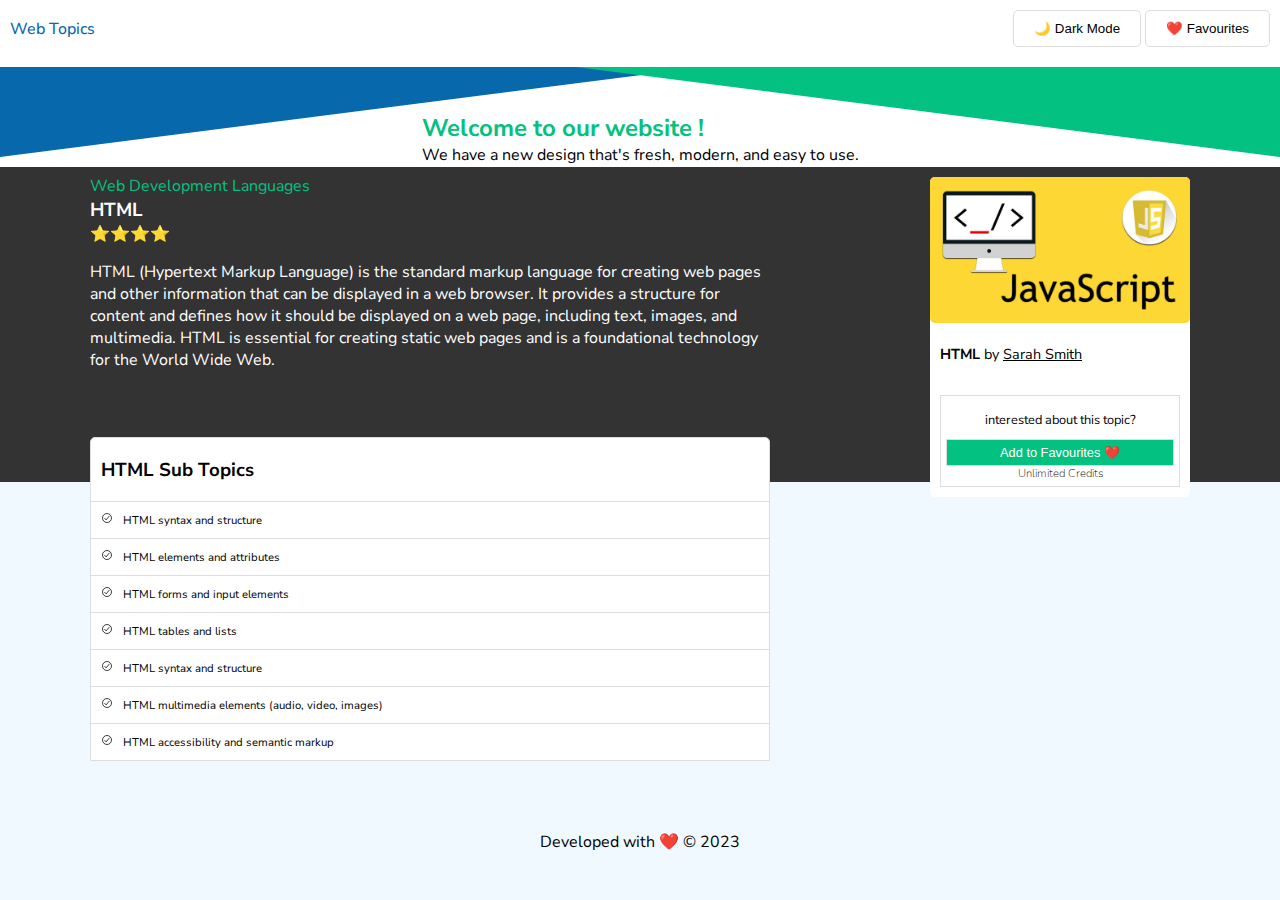
==== details.html @ 9f4419fd "creating the details page - fix styling issues" ====
<!DOCTYPE html>
<html lang="en">

<head>
    <meta charset="UTF-8">
    <meta name="viewport" content="width=device-width, initial-scale=1.0">
    <title>details</title>
    <link rel="preconnect" href="https://fonts.googleapis.com">
    <link rel="preconnect" href="https://fonts.gstatic.com" crossorigin>
    <link
        href="https://fonts.googleapis.com/css2?family=Nunito+Sans:ital,opsz,wght@0,6..12,200..1000;1,6..12,200..1000&display=swap"
        rel="stylesheet">
    <link rel="stylesheet" type="text/css" href="variables.css">
    <link rel="stylesheet" type="text/css" href="details.css">
</head>

<body>


    <header>
        <div class="header_nav">
            <div class="logo">Web Topics</div>
            <div class="header_buttons">
                <button>🌙 Dark Mode</button>
                <button>❤️ Favourites</button>
            </div>
        </div>
        <div class="header_welcome">
            <div class="triangle_blue"></div>
            <div class="triangle_green"></div>
            <div class="header_message">
                <h1>Welcome to our website !</h1>
                <p>We have a new design that's fresh, modern, and easy to use.</p>
            </div>
        </div>
    </header>
    <main>
        <div class="background">
            <div class="black-bg"></div>
        </div>
        <div class="main_container">

            <div class="container_details">
                <div class="details_header">
                    <p>Web Development Languages</p>
                    <h3>HTML</h3>
                    <div>⭐⭐⭐⭐</div>

                </div>
                <p class="details_content">HTML (Hypertext Markup Language) is the standard markup language for creating
                    web
                    pages and other information that can be displayed in a web browser. It provides a structure for
                    content
                    and defines how it should be displayed on a web page, including text, images, and multimedia. HTML
                    is
                    essential for creating static web pages and is a foundational technology for the World Wide Web.</p>

            </div>
            <div class="details_card">
                <img src="/assets/javascript.jpg" />
                <p><strong>HTML</strong> by <a>Sarah Smith</a></p>
                <div class="details_card--content">
                    <p>interested about this topic?</p>
                    <button>Add to Favourites ❤️</button>
                    <small>Unlimited Credits</small>
                </div>
            </div>
            <div class="list_container">
                <h3>HTML Sub Topics</h3>
                <ul class="list">
                    <li class="list-item"><span><svg xmlns="http://www.w3.org/2000/svg" class="ionicon"
                                viewBox="0 0 512 512" height="12" width="12">
                                <path d="M448 256c0-106-86-192-192-192S64 150 64 256s86 192 192 192 192-86 192-192z"
                                    fill="none" stroke="currentColor" stroke-miterlimit="10" stroke-width="32" />
                                <path fill="none" stroke="currentColor" stroke-linecap="round" stroke-linejoin="round"
                                    stroke-width="32" d="M352 176L217.6 336 160 272" />
                            </svg></span>HTML syntax and
                        structure</li>
                    <li class="list-item"><span> <svg xmlns="http://www.w3.org/2000/svg" class="ionicon"
                                viewBox="0 0 512 512" height="12" width="12">
                                <path d="M448 256c0-106-86-192-192-192S64 150 64 256s86 192 192 192 192-86 192-192z"
                                    fill="none" stroke="currentColor" stroke-miterlimit="10" stroke-width="32" />
                                <path fill="none" stroke="currentColor" stroke-linecap="round" stroke-linejoin="round"
                                    stroke-width="32" d="M352 176L217.6 336 160 272" />
                            </svg>
                        </span>HTML elements and attributes</li>
                    <li class="list-item"><span> <svg xmlns="http://www.w3.org/2000/svg" class="ionicon"
                                viewBox="0 0 512 512" height="12" width="12">
                                <path d="M448 256c0-106-86-192-192-192S64 150 64 256s86 192 192 192 192-86 192-192z"
                                    fill="none" stroke="currentColor" stroke-miterlimit="10" stroke-width="32" />
                                <path fill="none" stroke="currentColor" stroke-linecap="round" stroke-linejoin="round"
                                    stroke-width="32" d="M352 176L217.6 336 160 272" />
                            </svg></span>HTML forms and input elements</li>
                    <li class="list-item"><span> <svg xmlns="http://www.w3.org/2000/svg" class="ionicon"
                                viewBox="0 0 512 512" height="12" width="12">
                                <path d="M448 256c0-106-86-192-192-192S64 150 64 256s86 192 192 192 192-86 192-192z"
                                    fill="none" stroke="currentColor" stroke-miterlimit="10" stroke-width="32" />
                                <path fill="none" stroke="currentColor" stroke-linecap="round" stroke-linejoin="round"
                                    stroke-width="32" d="M352 176L217.6 336 160 272" />
                            </svg></span>HTML tables and lists</li>
                    <li class="list-item"><span> <svg xmlns="http://www.w3.org/2000/svg" class="ionicon"
                                viewBox="0 0 512 512" height="12" width="12">
                                <path d="M448 256c0-106-86-192-192-192S64 150 64 256s86 192 192 192 192-86 192-192z"
                                    fill="none" stroke="currentColor" stroke-miterlimit="10" stroke-width="32" />
                                <path fill="none" stroke="currentColor" stroke-linecap="round" stroke-linejoin="round"
                                    stroke-width="32" d="M352 176L217.6 336 160 272" />
                            </svg></span>HTML syntax and structure</li>
                    <li class="list-item"><span> <svg xmlns="http://www.w3.org/2000/svg" class="ionicon"
                                viewBox="0 0 512 512" height="12" width="12">
                                <path d="M448 256c0-106-86-192-192-192S64 150 64 256s86 192 192 192 192-86 192-192z"
                                    fill="none" stroke="currentColor" stroke-miterlimit="10" stroke-width="32" />
                                <path fill="none" stroke="currentColor" stroke-linecap="round" stroke-linejoin="round"
                                    stroke-width="32" d="M352 176L217.6 336 160 272" />
                            </svg></span>HTML multimedia elements (audio, video, images)
                    </li>
                    <li class="list-item"><span> <svg xmlns="http://www.w3.org/2000/svg" class="ionicon"
                                viewBox="0 0 512 512" height="12" width="12">
                                <path d="M448 256c0-106-86-192-192-192S64 150 64 256s86 192 192 192 192-86 192-192z"
                                    fill="none" stroke="currentColor" stroke-miterlimit="10" stroke-width="32" />
                                <path fill="none" stroke="currentColor" stroke-linecap="round" stroke-linejoin="round"
                                    stroke-width="32" d="M352 176L217.6 336 160 272" />
                            </svg></span>HTML accessibility and semantic markup</li>

                </ul>

            </div>

        </div>

    </main>
    <footer>


        <p>Developed with ❤️ &copy; 2023</p>

    </footer>
</body>

</html>
---- variables.css ----
:root {
    --brand-primary: #0768AC;
    --brand-secondary: #03C180;
    --bg_default: #FFFFFF;
    --bg_body: #F0F9FF;
    --lines-color: #DDDDDD;
    --body-text: #333333;
    --heart-color: #DC143C;
}
---- details.css ----
body {

    font-family: "Nunito Sans", sans-serif;
    background-color: var(--bg_body);
    box-sizing: border-box;
    margin: 0;
    min-height: 100vh;

}


.header_nav {
    display: flex;
    flex-direction: row;
    justify-content: space-between;
    align-items: center;
    padding: 10px;
    background-color: var(--bg_default);

}

.logo {
    color: var(--brand-primary);
    font-weight: 500;
}

.header_buttons button {
    background-color: var(--bg_default);
    border: 1px solid var(--lines-color);
    padding: 10px 20px;
    border-radius: 5px;
    cursor: pointer;
}

.header_welcome {
    background-color: var(--bg_default);
    width: 100%;
    min-height: 110px;
    display: flex;
    flex-direction: column;
    justify-content: center;
    align-items: center;
    overflow: hidden;
    position: relative;

}

.triangle_blue {
    position: absolute;
    z-index: 0;
    height: 0;
    width: 0;
    border-top: 10vh solid var(--brand-primary);
    border-right: 55vw solid transparent;
    margin: 0;
    padding: 0;
    left: 0;

}

.triangle_green {
    display: inline-block;
    position: absolute;
    z-index: 0;
    height: 0;
    width: 0;
    border-top: 10vh solid var(--brand-secondary);
    border-left: 55vw solid transparent;
    margin: 0;
    padding: 0;
    right: 0;

}

.header_message {
    z-index: 1;
    position: absolute;
    top: 50%;

}

.header_welcome h1 {
    color: var(--brand-secondary);
}


.header_welcome h1,
.header_welcome p {
    margin: 0;
    width: 100%;
}

.header_welcome h1 {
    font-size: 1.5em;
}

.search_nav {
    display: flex;
    align-items: center;
    justify-content: center;
    width: 100%;
    box-sizing: border-box;
    margin: 0;

}

main {
    position: relative;
    display: flex;
    flex-direction: column;
    justify-content: center;
    align-items: center;
    box-sizing: border-box;
    padding: 0;
    width: 100%;

}

.black-bg {
    position: absolute;
    height: 35vh;
    background-color: var(--body-text);
    width: 100%;
    z-index: 0;
    top: 0;
    left: 0;
}


.main_container {
    display: grid;
    grid-template-columns: repeat(8, 1fr);
    gap: 50px 20px;
    max-width: 1100px;
    margin: auto;
    grid-template-rows: auto auto auto;
    z-index: 1;

}

.container_details {
    display: flex;
    grid-column: 1/6;
    grid-row: 1;
    flex-direction: column;
    justify-content: start;
    align-items: start;
    color: var(--bg_default);
    padding: 0;
}

.details_header {
    width: 100%;
    display: flex;
    flex-direction: column;
    justify-content: start;
    align-items: start;
    padding-top: 0.5em;
    margin: 0;


}

.details_header h3 {
    color: var(--bg_default);
    margin: 0;
}

.details_header p {
    margin: 0;
    color: var(--brand-secondary);
}



.list_container {
    box-sizing: border-box;
    background-color: var(--bg_default);
    border: 1px solid var(--lines-color);
    border-top-left-radius: 5px;
    border-top-right-radius: 5px;
    display: flex;
    flex-direction: column;
    grid-row: 2/3;
    grid-column: 1/6
}

.list_container h3 {
    width: 100%;
    padding-left: 10px;
    text-align: left;
}


.list {
    display: flex;
    flex-direction: column;
    justify-content: start;
    align-items: start;
    margin: 0;
    padding: 0;

}


.list-item {
    list-style: none;
    padding: 10px;
    width: 100%;
    text-align: left;
    border-top: 1px solid var(--lines-color);
    box-sizing: border-box;
    font-size: 0.7em;

}

.list-item span {
    text-align: center;
    display: inline-block;
    margin-right: 10px;


}



footer {
    margin-top: 20px;
    width: 100%;
    text-align: center;
}


/*card details*/
.details_card {
    max-width: 400px;
    grid-column: 7/9;
    grid-row: 1/3;
    background-color: var(--bg_default);
    border-radius: 5px;
    max-height: 320px;
    display: flex;
    flex-direction: column;
    justify-content: space-between;
    margin-top: 10px;


}

.details_card p {
    text-align: left;
    margin: 10px;
    font-size: .9em;
}

.details_card p a {
    text-decoration: underline;
    cursor: pointer;
}

.details_card img {
    width: 100%;
    height: auto;
    border-radius: 5px;

}

.details_card .details_card--content {

    border: 1px solid var(--lines-color);
    padding: 5px;
    display: flex;
    flex-direction: column;
    justify-content: center;
    align-items: center;
    margin: 10px;

}

.details_card--content p {
    font-size: 0.8em;
    font-weight: 400;
    text-align: center;
}

.details_card--content small {
    font-size: 0.7em;
    font-weight: 200;
    text-align: center;
}

.details_card--content button {
    background-color: var(--brand-secondary);
    color: var(--bg_default);
    border: 1px solid var(--lines-color);
    width: 100%;
    cursor: pointer;
    text-align: center;
    padding: 5px 0;
    font-size: 0.8em;

}



@media (max-width: 768px) {

    .header_nav {
        padding: 10px 15px;
    }

    .logo {
        font-size: 1em;
    }

    .header_buttons {
        width: 50%;
        display: flex;
        gap: 8px;
    }

    .header_buttons button {
        padding: 0;

        font-size: 0.5em;
        border-radius: 4px;
    }




    .header_buttons button {
        width: 100%;

    }


    .header_welcome {
        padding: 0 10px;
        min-height: 100px;
    }

    .header_message {

        text-align: center;
    }

    .header_welcome h1 {
        font-size: 1em;
    }

    .header_welcome p {
        font-size: 0.7em;
    }

    .triangle_blue,
    .triangle_green {
        border-top-width: 7vh;
    }

    .main_container {
        display: flex;
        flex-direction: column;
        justify-content: center;
        align-items: center;
    }

    .container_details {
        padding-left: 10%;
    }


    .details_card {
        width: 90%;

        .details_card--content button {
            font-size: 0.8em;
            padding: 8px 0;
        }
    }

    .list_container {
        width: 100%;
        margin-left: 0;
    }
}
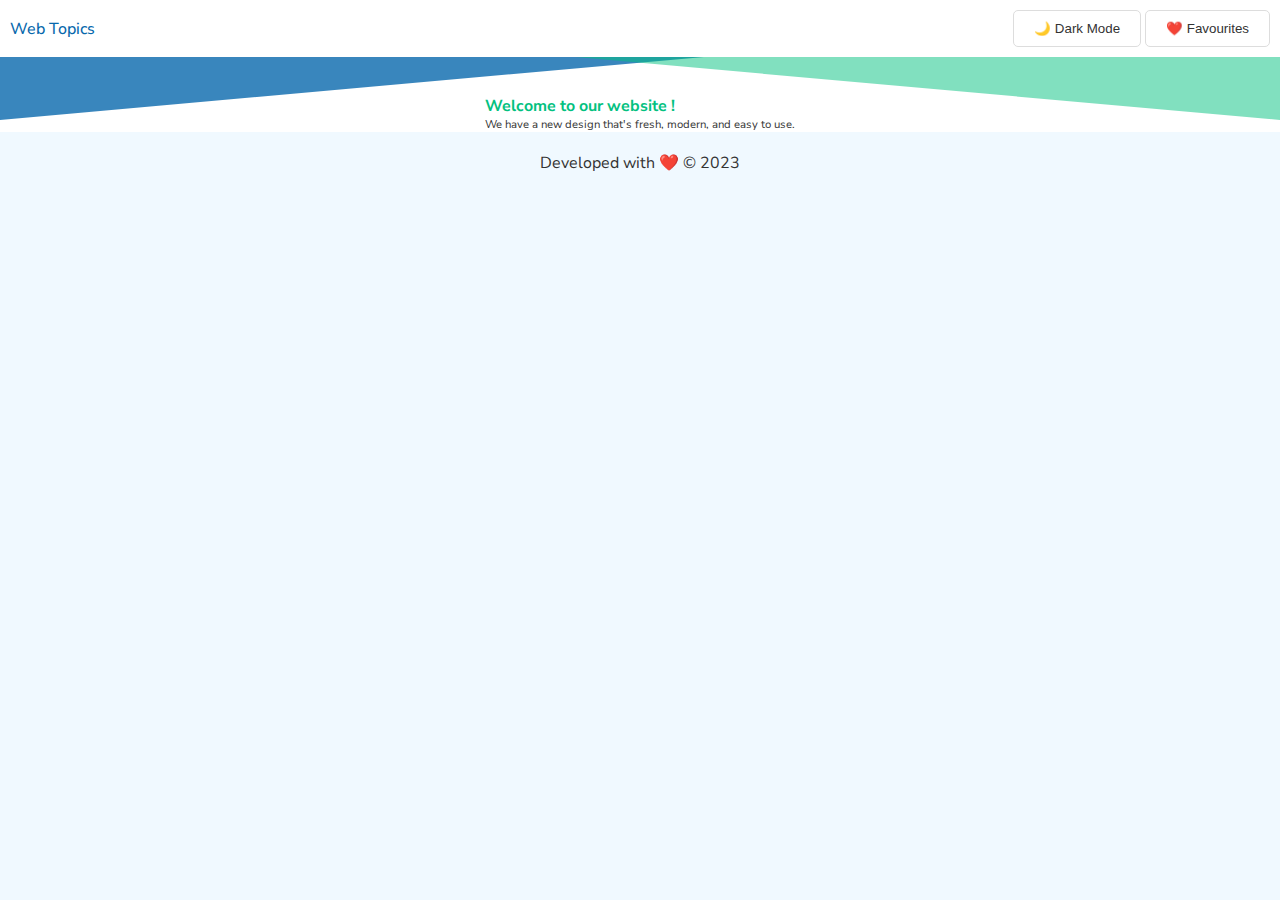
==== commit 67c8b91c: "details page" ====
--- a/details.html
+++ b/details.html
@@ -16,116 +16,29 @@
 
 <body>
 
-
     <header>
         <div class="header_nav">
             <div class="logo">Web Topics</div>
             <div class="header_buttons">
-                <button>🌙 Dark Mode</button>
-                <button>❤️ Favourites</button>
+                <button class="dark_mode--btn">🌙 Dark Mode</button>
+                <button class="favourites--btn">❤️ Favourites</button>
             </div>
         </div>
         <div class="header_welcome">
-            <div class="triangle_blue"></div>
-            <div class="triangle_green"></div>
+            <div class="triangle_container">
+                <div class="triangle_blue"></div>
+                <div class="triangle_green"></div>
+            </div>
             <div class="header_message">
                 <h1>Welcome to our website !</h1>
                 <p>We have a new design that's fresh, modern, and easy to use.</p>
             </div>
         </div>
+
+
     </header>
     <main>
-        <div class="background">
-            <div class="black-bg"></div>
-        </div>
-        <div class="main_container">
 
-            <div class="container_details">
-                <div class="details_header">
-                    <p>Web Development Languages</p>
-                    <h3>HTML</h3>
-                    <div>⭐⭐⭐⭐</div>
-
-                </div>
-                <p class="details_content">HTML (Hypertext Markup Language) is the standard markup language for creating
-                    web
-                    pages and other information that can be displayed in a web browser. It provides a structure for
-                    content
-                    and defines how it should be displayed on a web page, including text, images, and multimedia. HTML
-                    is
-                    essential for creating static web pages and is a foundational technology for the World Wide Web.</p>
-
-            </div>
-            <div class="details_card">
-                <img src="/assets/javascript.jpg" />
-                <p><strong>HTML</strong> by <a>Sarah Smith</a></p>
-                <div class="details_card--content">
-                    <p>interested about this topic?</p>
-                    <button>Add to Favourites ❤️</button>
-                    <small>Unlimited Credits</small>
-                </div>
-            </div>
-            <div class="list_container">
-                <h3>HTML Sub Topics</h3>
-                <ul class="list">
-                    <li class="list-item"><span><svg xmlns="http://www.w3.org/2000/svg" class="ionicon"
-                                viewBox="0 0 512 512" height="12" width="12">
-                                <path d="M448 256c0-106-86-192-192-192S64 150 64 256s86 192 192 192 192-86 192-192z"
-                                    fill="none" stroke="currentColor" stroke-miterlimit="10" stroke-width="32" />
-                                <path fill="none" stroke="currentColor" stroke-linecap="round" stroke-linejoin="round"
-                                    stroke-width="32" d="M352 176L217.6 336 160 272" />
-                            </svg></span>HTML syntax and
-                        structure</li>
-                    <li class="list-item"><span> <svg xmlns="http://www.w3.org/2000/svg" class="ionicon"
-                                viewBox="0 0 512 512" height="12" width="12">
-                                <path d="M448 256c0-106-86-192-192-192S64 150 64 256s86 192 192 192 192-86 192-192z"
-                                    fill="none" stroke="currentColor" stroke-miterlimit="10" stroke-width="32" />
-                                <path fill="none" stroke="currentColor" stroke-linecap="round" stroke-linejoin="round"
-                                    stroke-width="32" d="M352 176L217.6 336 160 272" />
-                            </svg>
-                        </span>HTML elements and attributes</li>
-                    <li class="list-item"><span> <svg xmlns="http://www.w3.org/2000/svg" class="ionicon"
-                                viewBox="0 0 512 512" height="12" width="12">
-                                <path d="M448 256c0-106-86-192-192-192S64 150 64 256s86 192 192 192 192-86 192-192z"
-                                    fill="none" stroke="currentColor" stroke-miterlimit="10" stroke-width="32" />
-                                <path fill="none" stroke="currentColor" stroke-linecap="round" stroke-linejoin="round"
-                                    stroke-width="32" d="M352 176L217.6 336 160 272" />
-                            </svg></span>HTML forms and input elements</li>
-                    <li class="list-item"><span> <svg xmlns="http://www.w3.org/2000/svg" class="ionicon"
-                                viewBox="0 0 512 512" height="12" width="12">
-                                <path d="M448 256c0-106-86-192-192-192S64 150 64 256s86 192 192 192 192-86 192-192z"
-                                    fill="none" stroke="currentColor" stroke-miterlimit="10" stroke-width="32" />
-                                <path fill="none" stroke="currentColor" stroke-linecap="round" stroke-linejoin="round"
-                                    stroke-width="32" d="M352 176L217.6 336 160 272" />
-                            </svg></span>HTML tables and lists</li>
-                    <li class="list-item"><span> <svg xmlns="http://www.w3.org/2000/svg" class="ionicon"
-                                viewBox="0 0 512 512" height="12" width="12">
-                                <path d="M448 256c0-106-86-192-192-192S64 150 64 256s86 192 192 192 192-86 192-192z"
-                                    fill="none" stroke="currentColor" stroke-miterlimit="10" stroke-width="32" />
-                                <path fill="none" stroke="currentColor" stroke-linecap="round" stroke-linejoin="round"
-                                    stroke-width="32" d="M352 176L217.6 336 160 272" />
-                            </svg></span>HTML syntax and structure</li>
-                    <li class="list-item"><span> <svg xmlns="http://www.w3.org/2000/svg" class="ionicon"
-                                viewBox="0 0 512 512" height="12" width="12">
-                                <path d="M448 256c0-106-86-192-192-192S64 150 64 256s86 192 192 192 192-86 192-192z"
-                                    fill="none" stroke="currentColor" stroke-miterlimit="10" stroke-width="32" />
-                                <path fill="none" stroke="currentColor" stroke-linecap="round" stroke-linejoin="round"
-                                    stroke-width="32" d="M352 176L217.6 336 160 272" />
-                            </svg></span>HTML multimedia elements (audio, video, images)
-                    </li>
-                    <li class="list-item"><span> <svg xmlns="http://www.w3.org/2000/svg" class="ionicon"
-                                viewBox="0 0 512 512" height="12" width="12">
-                                <path d="M448 256c0-106-86-192-192-192S64 150 64 256s86 192 192 192 192-86 192-192z"
-                                    fill="none" stroke="currentColor" stroke-miterlimit="10" stroke-width="32" />
-                                <path fill="none" stroke="currentColor" stroke-linecap="round" stroke-linejoin="round"
-                                    stroke-width="32" d="M352 176L217.6 336 160 272" />
-                            </svg></span>HTML accessibility and semantic markup</li>
-
-                </ul>
-
-            </div>
-
-        </div>
 
     </main>
     <footer>
@@ -134,6 +47,10 @@
         <p>Developed with ❤️ &copy; 2023</p>
 
     </footer>
+
+    <script src="details.js"></script>
+    <script src="/header.js"></script>
+
 </body>
 
 </html>--- a/variables.css
+++ b/variables.css
@@ -6,4 +6,15 @@
     --lines-color: #DDDDDD;
     --body-text: #333333;
     --heart-color: #DC143C;
+}
+
+.dark_mode {
+    --brand-primary: #0768AC;
+    --brand-secondary: #03C180;
+    --bg_default: #1A1A1A;
+    --bg_body: #282828;
+    --lines-color: #000000;
+    --body-text: #EDEDED;
+    --heart-color: #DC143C;
+
 }--- a/details.css
+++ b/details.css
@@ -5,9 +5,9 @@
     box-sizing: border-box;
     margin: 0;
     min-height: 100vh;
-
-}
-
+    color: var(--body-text);
+
+}
 
 .header_nav {
     display: flex;
@@ -27,6 +27,8 @@
 .header_buttons button {
     background-color: var(--bg_default);
     border: 1px solid var(--lines-color);
+    color: var(--body-text);
+
     padding: 10px 20px;
     border-radius: 5px;
     cursor: pointer;
@@ -35,7 +37,6 @@
 .header_welcome {
     background-color: var(--bg_default);
     width: 100%;
-    min-height: 110px;
     display: flex;
     flex-direction: column;
     justify-content: center;
@@ -43,6 +44,10 @@
     overflow: hidden;
     position: relative;
 
+}
+
+.triangle_container {
+    height: 75px;
 }
 
 .triangle_blue {
@@ -50,11 +55,12 @@
     z-index: 0;
     height: 0;
     width: 0;
-    border-top: 10vh solid var(--brand-primary);
+    border-top: 7vh solid var(--brand-primary);
     border-right: 55vw solid transparent;
     margin: 0;
     padding: 0;
     left: 0;
+    opacity: 0.8;
 
 }
 
@@ -64,11 +70,12 @@
     z-index: 0;
     height: 0;
     width: 0;
-    border-top: 10vh solid var(--brand-secondary);
+    border-top: 7vh solid var(--brand-secondary);
     border-left: 55vw solid transparent;
     margin: 0;
     padding: 0;
     right: 0;
+    opacity: 0.5;
 
 }
 
@@ -81,6 +88,13 @@
 
 .header_welcome h1 {
     color: var(--brand-secondary);
+    font-size: 1rem;
+
+}
+
+.header_welcome p {
+    font-size: 0.7rem;
+
 }
 
 
@@ -88,10 +102,6 @@
 .header_welcome p {
     margin: 0;
     width: 100%;
-}
-
-.header_welcome h1 {
-    font-size: 1.5em;
 }
 
 .search_nav {
@@ -113,13 +123,18 @@
     box-sizing: border-box;
     padding: 0;
     width: 100%;
-
-}
+}
+
+.details_content {
+    color: #fff;
+
+}
+
 
 .black-bg {
     position: absolute;
     height: 35vh;
-    background-color: var(--body-text);
+    background-color: #282828;
     width: 100%;
     z-index: 0;
     top: 0;
@@ -162,7 +177,7 @@
 }
 
 .details_header h3 {
-    color: var(--bg_default);
+    color: #fff;
     margin: 0;
 }
 
@@ -236,13 +251,14 @@
     max-width: 400px;
     grid-column: 7/9;
     grid-row: 1/3;
-    background-color: var(--bg_default);
+    background-color: #FFF;
     border-radius: 5px;
     max-height: 320px;
     display: flex;
     flex-direction: column;
     justify-content: space-between;
     margin-top: 10px;
+    color: #333;
 
 
 }
@@ -267,7 +283,7 @@
 
 .details_card .details_card--content {
 
-    border: 1px solid var(--lines-color);
+    border: 1px solid #ddd;
     padding: 5px;
     display: flex;
     flex-direction: column;
@@ -281,6 +297,8 @@
     font-size: 0.8em;
     font-weight: 400;
     text-align: center;
+    color: #333;
+
 }
 
 .details_card--content small {
@@ -291,8 +309,8 @@
 
 .details_card--content button {
     background-color: var(--brand-secondary);
-    color: var(--bg_default);
-    border: 1px solid var(--lines-color);
+    color: #FFF;
+    border: 1px solid #ddd;
     width: 100%;
     cursor: pointer;
     text-align: center;
